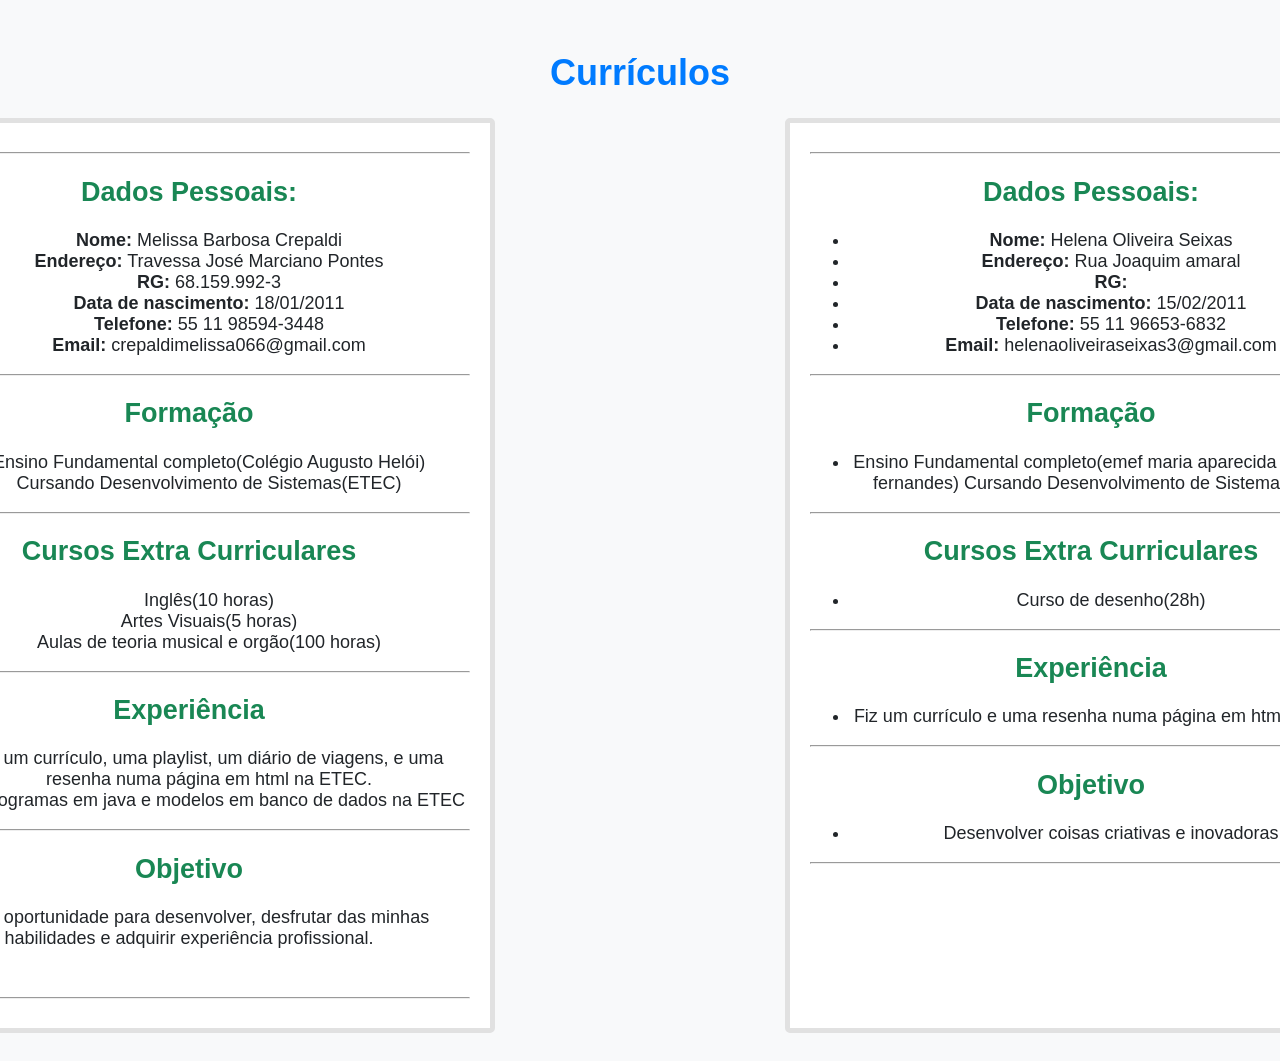
==== index.html @ bddd920d "modificavel" ====
<!DOCTYPE html>
    <html lang="pt-br">
  
    <head>
        <title>Currículo</title>
          <link rel="stylesheet" href="./style.css">
          <link rel="preconnect" href="https://fonts.googleapis.com">
<link rel="preconnect" href="https://fonts.gstatic.com" crossorigin>
<link href="https://fonts.googleapis.com/css2?family=Open+Sans:ital,wght@0,300..800;1,300..800&display=swap" rel="stylesheet">

    </head>

    <body>
        <h1>Currículos</h1>

        <div class = curriculos>
        <section class="direita">
        <div class="Melissa">
          
            <hr>
          
               <h2>Dados Pessoais:</h2>
 
             <header>
                <ul>
                <li><strong>Nome:</strong> Melissa Barbosa Crepaldi</li>
                <li><strong>Endereço:</strong> Travessa José Marciano Pontes</li>
                <li><strong>RG:</strong> 68.159.992-3</li>
                <li><strong>Data de nascimento:</strong> 18/01/2011</li>
                <li><strong>Telefone: </strong>55 11 98594-3448</li>
                <li><strong>Email:</strong> crepaldimelissa066@gmail.com</li>
                </ul>

           <hr>
                <h2>Formação</h2>
                <ul>
                   <li>Ensino Fundamental completo(Colégio Augusto Helói)</li>
                  <li>Cursando Desenvolvimento de Sistemas(ETEC)</li>  
   
               </ul>                                                          
            
           <hr>
                <h2>Cursos Extra Curriculares</h2>

                  <ul>
                   <li>Inglês(10 horas)</li>
                   <li>Artes Visuais(5 horas)</li>
                   <li>Aulas de teoria musical e orgão(100 horas)</li>
                   </ul>
                   
 
            <hr>
                 <h2>Experiência</h2>

                 <ul>
                    <li>Fiz um currículo, uma playlist, um diário de viagens, e uma resenha numa página em html na ETEC.</li>
                    <li>Fiz programas em java e modelos em banco de dados na ETEC</li>
                  </ul>

            <hr>
                <h2>Objetivo</h2>

                   <p>Busco oportunidade para desenvolver, desfrutar das minhas habilidades e adquirir experiência profissional.</p>

             <br>
            <hr>
            </div>
            </section>

            <section class="esquerda">
           <div class="helena">
               <hr>
          
                <h2>Dados Pessoais:</h2>
 
                 <header>

                     <ul>
                    <li><strong>Nome:</strong> Helena Oliveira Seixas</li>
                    <li><strong>Endereço:</strong> Rua Joaquim amaral</li>
                    <li><strong>RG:</strong></li>
                    <li><strong>Data de nascimento:</strong> 15/02/2011</li>
                    <li><strong>Telefone:</strong> 55 11 96653-6832</li>
                    <li><strong>Email:</strong> helenaoliveiraseixas3@gmail.com</li>
                    </ul>

 
            <hr>
               <h2>Formação</h2>
               <ul>
                    <li>Ensino Fundamental completo(emef maria aparecida magnanelli fernandes) Cursando Desenvolvimento de Sistemas(ETEC)</li>                                                            
               
               </ul>

            <hr>
               <h2>Cursos Extra Curriculares</h2>
 
                  <ul>
                    <li>Curso de desenho(28h)</li>
                    </ul>
  
             <hr>
                <h2>Experiência</h2>
 
                <ul>
                   <li>Fiz um currículo e uma resenha numa página em html na ETEC.</li>
                </ul>
 
             <hr>
               <h2>Objetivo</h2>
 
               <ul>
                   <li>Desenvolver coisas criativas e inovadoras</li>
               </ul>

             <hr>

             
             
             </div>
             </section>
             </div>
           </header>
 
   </body>
    
</html>
---- style.css ----
body {
    text-align: center;
    font-family: 'Segoe UI', Tahoma, Geneva, Verdana, sans-serif;
    background-color:#f8f9fa;
    padding: 20px;  
    font-size: large;
    color: #212529;
}

h1 {
    color: #007bff;
}

h2{
    color: #198754;
}

.Melissa {                   
   flex: 1;
   padding: 20px;
   border: 5px solid;
   border-radius: 5px;
   border-color: rgb(225, 225, 225);
   background-color: #ffffff;
   text-align: center;
   width: 562px;
}

.helena {
   flex: 1;
   padding: 20px;
   border: 5px solid;
   border-radius: 5px;
   border-color: rgb(225, 225, 225);
   background-color: #ffffff;
   text-align: center;
   width: 562px;
    
}

.direita {
    display: flex;
    flex-direction: column;
    
}

.esquerda {
    display: flex;
    flex-direction: column;
}


.curriculos {
    display: flex;
    flex-direction: row;
    justify-content: center;
    gap: 290px;
    width: 100%;
    max-width: 2000;
    margin: auto;
   

}
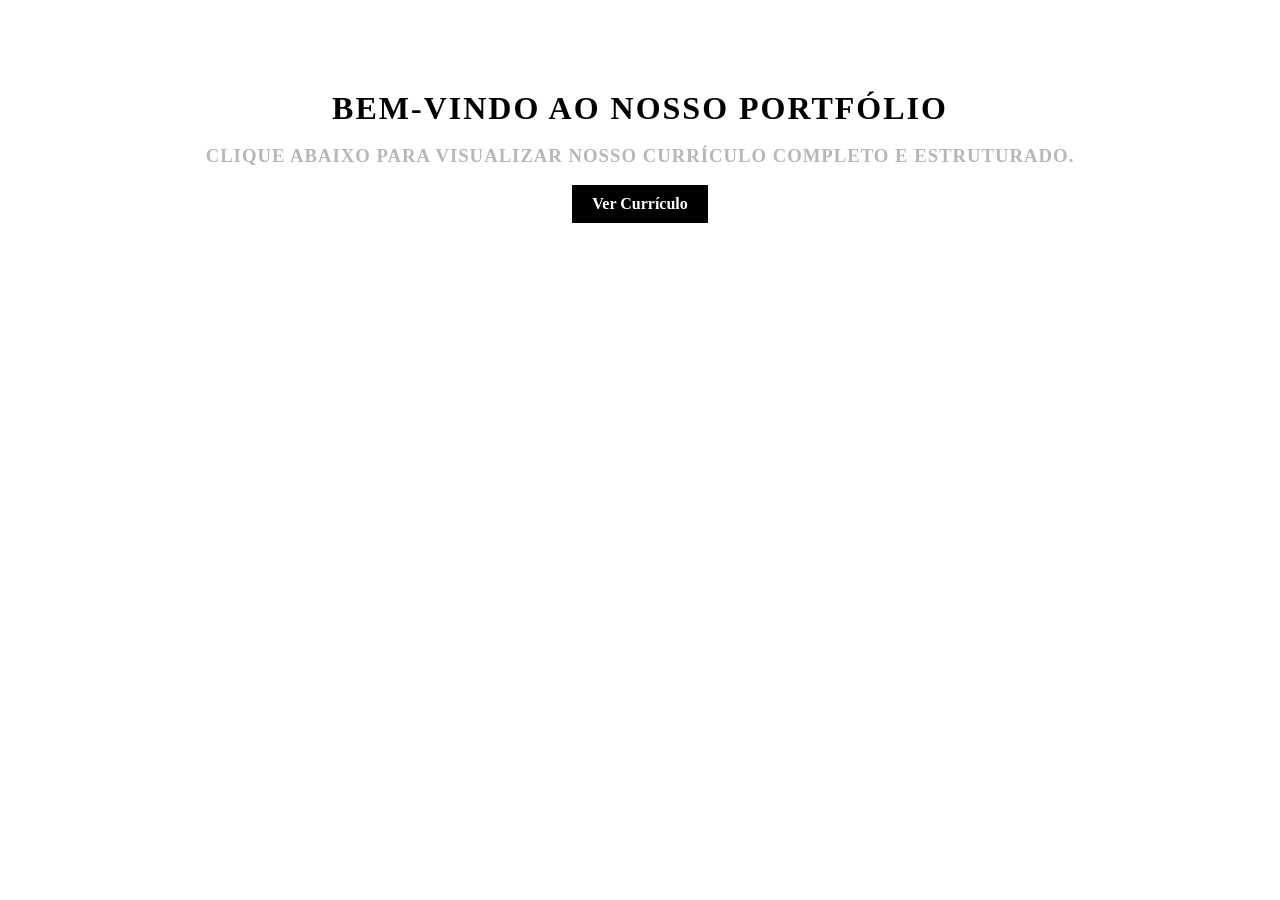
==== commit dc3ea000: "tirando o index da pasta" ====
--- a/index.html
+++ b/index.html
@@ -1,127 +1,24 @@
 <!DOCTYPE html>
-    <html lang="pt-br">
-  
+<html lang="pt-br">
     <head>
-        <title>Currículo</title>
-          <link rel="stylesheet" href="./style.css">
-          <link rel="preconnect" href="https://fonts.googleapis.com">
-<link rel="preconnect" href="https://fonts.gstatic.com" crossorigin>
-<link href="https://fonts.googleapis.com/css2?family=Open+Sans:ital,wght@0,300..800;1,300..800&display=swap" rel="stylesheet">
+        <title>Página Principal</title>
+        <meta charset="utf-8">
+        <link rel="stylesheet" href="./css/stylele.css">
+        <link rel="stylesheet" href="./css/styleStyle.css">
+    </head>
+    <body>
+        <header>
+            <div class="container-index">
 
-    </head>
-
-    <body>
-        <h1>Currículos</h1>
-
-        <div class = curriculos>
-        <section class="direita">
-        <div class="Melissa">
-          
-            <hr>
-          
-               <h2>Dados Pessoais:</h2>
- 
-             <header>
-                <ul>
-                <li><strong>Nome:</strong> Melissa Barbosa Crepaldi</li>
-                <li><strong>Endereço:</strong> Travessa José Marciano Pontes</li>
-                <li><strong>RG:</strong> 68.159.992-3</li>
-                <li><strong>Data de nascimento:</strong> 18/01/2011</li>
-                <li><strong>Telefone: </strong>55 11 98594-3448</li>
-                <li><strong>Email:</strong> crepaldimelissa066@gmail.com</li>
-                </ul>
-
-           <hr>
-                <h2>Formação</h2>
-                <ul>
-                   <li>Ensino Fundamental completo(Colégio Augusto Helói)</li>
-                  <li>Cursando Desenvolvimento de Sistemas(ETEC)</li>  
-   
-               </ul>                                                          
-            
-           <hr>
-                <h2>Cursos Extra Curriculares</h2>
-
-                  <ul>
-                   <li>Inglês(10 horas)</li>
-                   <li>Artes Visuais(5 horas)</li>
-                   <li>Aulas de teoria musical e orgão(100 horas)</li>
-                   </ul>
-                   
- 
-            <hr>
-                 <h2>Experiência</h2>
-
-                 <ul>
-                    <li>Fiz um currículo, uma playlist, um diário de viagens, e uma resenha numa página em html na ETEC.</li>
-                    <li>Fiz programas em java e modelos em banco de dados na ETEC</li>
-                  </ul>
-
-            <hr>
-                <h2>Objetivo</h2>
-
-                   <p>Busco oportunidade para desenvolver, desfrutar das minhas habilidades e adquirir experiência profissional.</p>
-
-             <br>
-            <hr>
+                <div class="titulo">
+                <h1>Bem-vindo ao nosso Portfólio</h1>
+                <br>
+                <h3>Clique abaixo para visualizar nosso currículo completo e estruturado.</h3>
+                </div>
+                
+                <br>
+                <a href="./html/melissa.html" class="botao-curriculo" target="_blank">Ver Currículo</a>
             </div>
-            </section>
-
-            <section class="esquerda">
-           <div class="helena">
-               <hr>
-          
-                <h2>Dados Pessoais:</h2>
- 
-                 <header>
-
-                     <ul>
-                    <li><strong>Nome:</strong> Helena Oliveira Seixas</li>
-                    <li><strong>Endereço:</strong> Rua Joaquim amaral</li>
-                    <li><strong>RG:</strong></li>
-                    <li><strong>Data de nascimento:</strong> 15/02/2011</li>
-                    <li><strong>Telefone:</strong> 55 11 96653-6832</li>
-                    <li><strong>Email:</strong> helenaoliveiraseixas3@gmail.com</li>
-                    </ul>
-
- 
-            <hr>
-               <h2>Formação</h2>
-               <ul>
-                    <li>Ensino Fundamental completo(emef maria aparecida magnanelli fernandes) Cursando Desenvolvimento de Sistemas(ETEC)</li>                                                            
-               
-               </ul>
-
-            <hr>
-               <h2>Cursos Extra Curriculares</h2>
- 
-                  <ul>
-                    <li>Curso de desenho(28h)</li>
-                    </ul>
-  
-             <hr>
-                <h2>Experiência</h2>
- 
-                <ul>
-                   <li>Fiz um currículo e uma resenha numa página em html na ETEC.</li>
-                </ul>
- 
-             <hr>
-               <h2>Objetivo</h2>
- 
-               <ul>
-                   <li>Desenvolver coisas criativas e inovadoras</li>
-               </ul>
-
-             <hr>
-
-             
-             
-             </div>
-             </section>
-             </div>
-           </header>
- 
-   </body>
-    
+        </header>
+    </body>
 </html>
--- a/css/stylele.css
+++ b/css/stylele.css
@@ -0,0 +1,19 @@
+.botao-curriculo {
+    display: inline-block;
+    padding: 10px 20px;
+    background-color: #000000; 
+    color: #ffffff;            
+    text-decoration: none;     
+    font-weight: bold;
+    transition: transform 0.3s ease;
+}
+
+.botao-curriculo:hover {
+    background-color: #555555; 
+    transform: scale(1.1);
+}
+
+header {
+    text-align: center;
+    margin-top: 90px;
+}
--- a/css/styleStyle.css
+++ b/css/styleStyle.css
@@ -0,0 +1,14 @@
+
+.titulo  h1{
+    text-transform: uppercase;
+    letter-spacing: 2px;
+    margin: 0;
+}
+
+.titulo h3{
+    text-transform: uppercase;
+    letter-spacing: 1px;
+    color: rgb(183, 183, 183);
+    margin: 0;
+}
+
